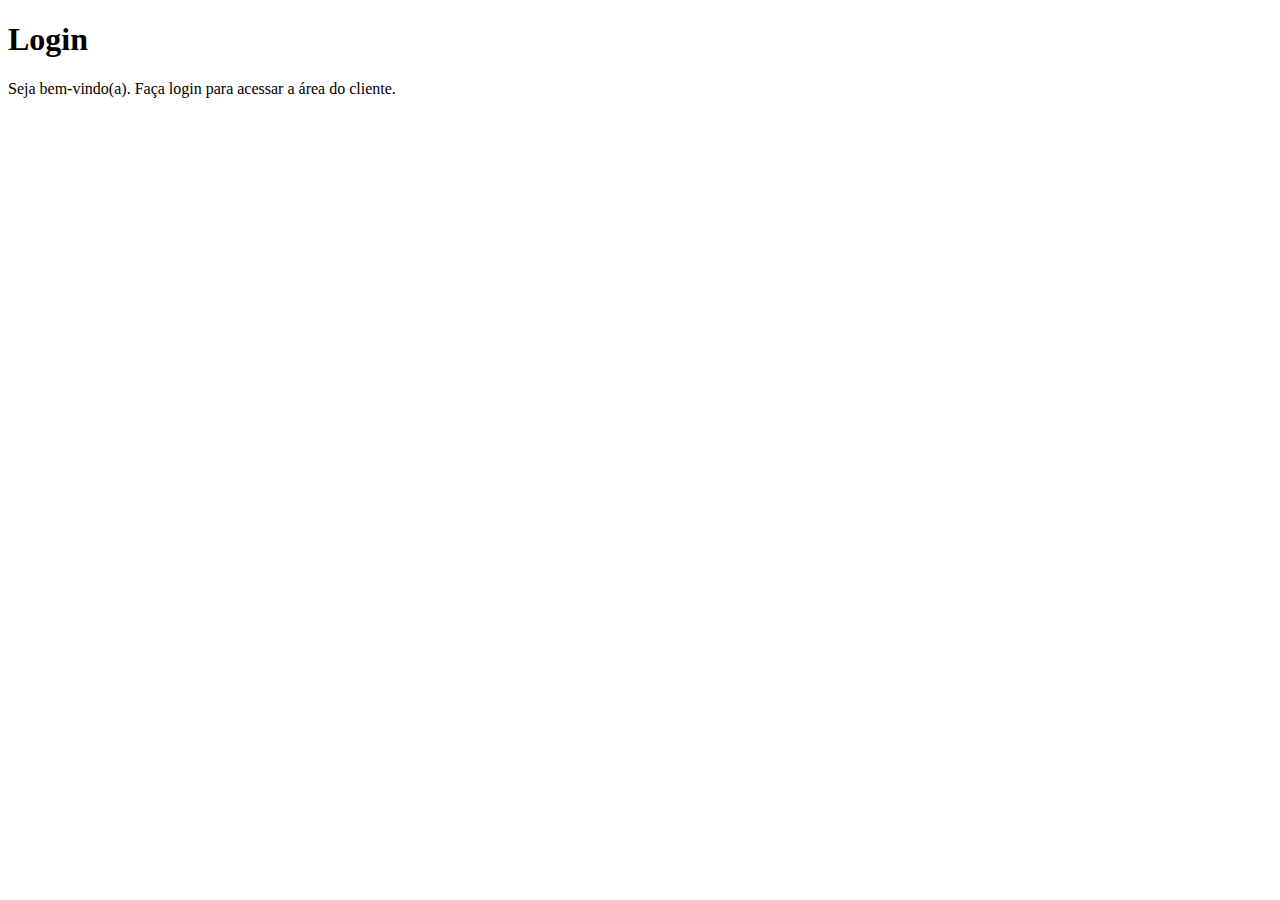
==== index.html @ 26729f20 "estrutura" ====
<!DOCTYPE html>
<html lang="pt-br">
<head>
    <meta charset="UTF-8">
    <meta name="viewport" content="width=device-width, initial-scale=1.0">
    <link rel="stylesheet" href="estilos/style.css">
    <title>Document</title>
</head>
<body>
    <main>
        <section id="login">
            <div id="imagem">

            </div>
            <div id="formulario">
                <h1>Login</h1>
                <p>Seja bem-vindo(a). Faça login para acessar a área do cliente.</p>
                <form action="login.php" method="post"></form>
            </div>
        </section>
    </main>
    
</body>
</html>
---- estilos/style.css ----
@charset "UTF-8";
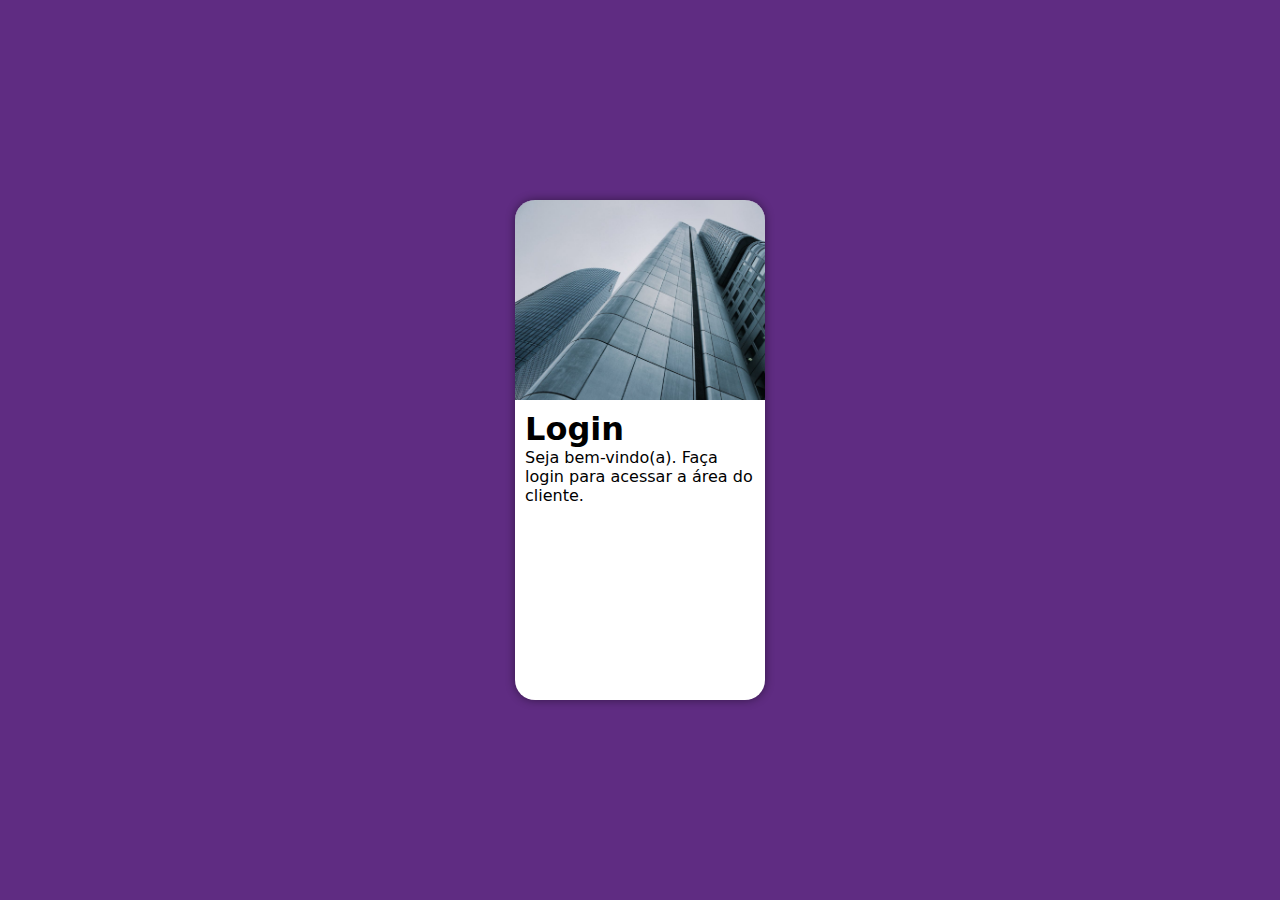
==== commit 291d55ac: "ok" ====
--- a/index.html
+++ b/index.html
@@ -4,13 +4,14 @@
     <meta charset="UTF-8">
     <meta name="viewport" content="width=device-width, initial-scale=1.0">
     <link rel="stylesheet" href="estilos/style.css">
+    <link rel="stylesheet" href="estilos/media-query.css">
     <title>Document</title>
 </head>
 <body>
     <main>
         <section id="login">
             <div id="imagem">
-
+                 
             </div>
             <div id="formulario">
                 <h1>Login</h1>
--- a/estilos/style.css
+++ b/estilos/style.css
@@ -1 +1,54 @@
-@charset "UTF-8";+@charset "UTF-8";
+
+/*
+cores
+verde: #49a09d
+lilás:#5f2c82
+
+*/
+
+* {
+    font-family: system-ui, -apple-system, BlinkMacSystemFont, 'Segoe UI', Roboto, Oxygen, Ubuntu, Cantarell, 'Open Sans', 'Helvetica Neue', sans-serif;
+    padding: 0px;
+    margin: 0px;
+    box-sizing: border-box;
+}
+
+body,html {
+    background-color: #5f2c82;
+    height: 100vh;
+    width: 100vw;
+}
+
+main {
+    position: relative;
+    height: 100vh;
+    width: 100vw;
+}
+
+section#login{
+    position: absolute;
+    top: 50%;
+    left: 50%;
+    transform: translate(-50%, -50%);
+    overflow: hidden;
+    background-color: white;
+    width: 250px;
+    height: 500px;
+    border-radius: 20px;
+    box-shadow: 0px 0px 10px rgba(0, 0, 0, 0.450);
+}
+
+
+section#login > div#imagem {
+    display: block;
+    background: #5f2c82 url(../imagens/metal.jpg) no-repeat;
+    background-size: cover;
+    background-position: left bottom;
+    height: 200px;
+}
+
+section#login > div#formulario {
+    display: block;
+    padding: 10px;
+}--- a/estilos/media-query.css
+++ b/estilos/media-query.css
@@ -0,0 +1 @@
+@charset "UTF-8";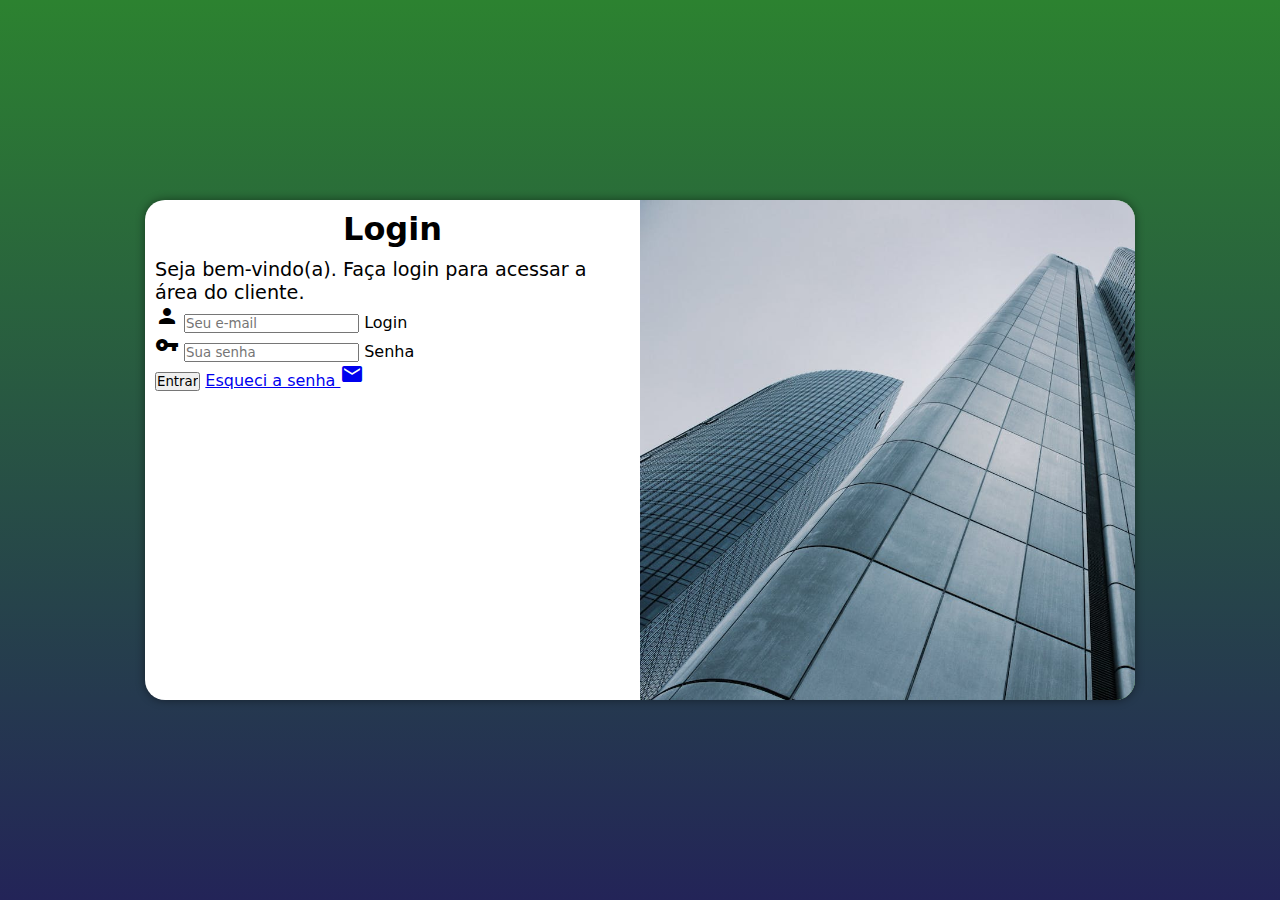
==== commit 9f0e8bae: "adicionado formulário" ====
--- a/index.html
+++ b/index.html
@@ -3,6 +3,7 @@
 <head>
     <meta charset="UTF-8">
     <meta name="viewport" content="width=device-width, initial-scale=1.0">
+    <link href="https://fonts.googleapis.com/icon?family=Material+Icons"  rel="stylesheet">
     <link rel="stylesheet" href="estilos/style.css">
     <link rel="stylesheet" href="estilos/media-query.css">
     <title>Document</title>
@@ -16,7 +17,22 @@
             <div id="formulario">
                 <h1>Login</h1>
                 <p>Seja bem-vindo(a). Faça login para acessar a área do cliente.</p>
-                <form action="login.php" method="post"></form>
+                <form action="login.php" method="post" autocomplete="on">
+                    <div class="campo">
+                        <i class="material-icons">person</i>
+                        <input type="email" name="login" id="ilogin" placeholder="Seu e-mail" autocomplete="email" required maxlength="40">
+                        <label for="ilogin">Login</label>
+                    </div>
+                    <div class="campo">
+                        <i class="material-icons">vpn_key</i>
+                        <input type="password" name="senha" id="isenha" placeholder="Sua senha" autocomplete="current-password" required minlength="8" maxlength="20">
+                        <label for="isenha">Senha</label>
+                    </div>
+                    <input type="submit" value="Entrar">
+                    <a href="esqueci.html">
+                        Esqueci a senha <i class="material-icons">mail</i>
+                    </a>
+                </form>
             </div>
         </section>
     </main>
--- a/estilos/style.css
+++ b/estilos/style.css
@@ -1,11 +1,5 @@
 @charset "UTF-8";
 
-/*
-cores
-verde: #49a09d
-lilás:#5f2c82
-
-*/
 
 * {
     font-family: system-ui, -apple-system, BlinkMacSystemFont, 'Segoe UI', Roboto, Oxygen, Ubuntu, Cantarell, 'Open Sans', 'Helvetica Neue', sans-serif;
@@ -15,7 +9,7 @@
 }
 
 body,html {
-    background-color: #5f2c82;
+    background-color: #2c8230;
     height: 100vh;
     width: 100vw;
 }
@@ -37,12 +31,15 @@
     height: 500px;
     border-radius: 20px;
     box-shadow: 0px 0px 10px rgba(0, 0, 0, 0.450);
+
+    transition: width .3s, height .3s;
+    transition-timing-function: ease;
 }
 
 
 section#login > div#imagem {
     display: block;
-    background: #5f2c82 url(../imagens/metal.jpg) no-repeat;
+    background: #2c8230 url(../imagens/metal.jpg) no-repeat;
     background-size: cover;
     background-position: left bottom;
     height: 200px;
@@ -51,4 +48,12 @@
 section#login > div#formulario {
     display: block;
     padding: 10px;
+}
+
+div#formulario > h1 {
+    text-align: center;
+    margin-bottom: 10px;
+}
+div#formulario > p {
+    font-size: 0.8em;
 }--- a/estilos/media-query.css
+++ b/estilos/media-query.css
@@ -1 +1,51 @@
-@charset "UTF-8";+@charset "UTF-8";
+
+
+
+@media screen and (min-width: 768px) and (max-width: 992px) {
+    
+    body {
+        background-image: linear-gradient(to top,#232458, #2c8230 );
+    }
+    
+    section#login{
+        width: 90vw;
+    }
+    section#login > div#imagem {
+        float: left;
+        width: 30%;
+        height: 100%;
+    }
+    
+    section#login > div#formulario{
+        float: right;
+        width: 70%;
+    }
+}
+
+@media screen and (min-width: 992px) {
+
+    body {
+        background-image: linear-gradient(to top,#232458, #2c8230 );
+    }
+
+    section#login {
+        width: 990px;
+    }
+    section#login > div#imagem {
+        float: right;
+        width: 50%;
+        height: 100%;
+    }  
+
+    section#login > div#formulario {
+        float: left;
+        width: 50%;
+    }
+    div#formulario > h1 {
+        font-size: 2em;
+    }
+    div#formulario > p {
+        font-size: 1.2em;
+    }
+}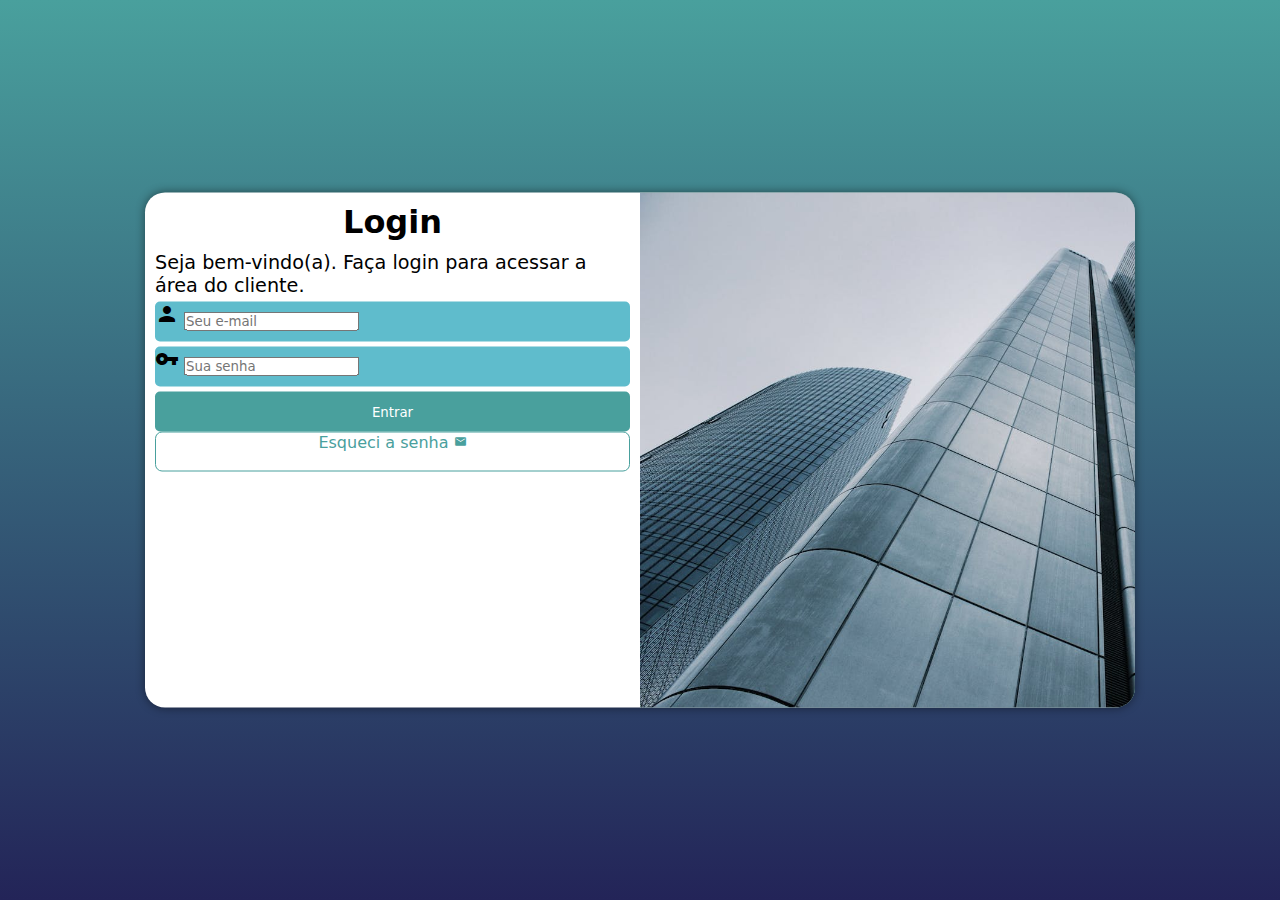
==== commit 8088b329: "quase pronto" ====
--- a/index.html
+++ b/index.html
@@ -29,7 +29,7 @@
                         <label for="isenha">Senha</label>
                     </div>
                     <input type="submit" value="Entrar">
-                    <a href="esqueci.html">
+                    <a href="esqueci.html" class="botao">
                         Esqueci a senha <i class="material-icons">mail</i>
                     </a>
                 </form>
--- a/estilos/style.css
+++ b/estilos/style.css
@@ -9,7 +9,7 @@
 }
 
 body,html {
-    background-color: #2c8230;
+    background-color: #357573;
     height: 100vh;
     width: 100vw;
 }
@@ -28,7 +28,7 @@
     overflow: hidden;
     background-color: white;
     width: 250px;
-    height: 500px;
+    height: 515px;
     border-radius: 20px;
     box-shadow: 0px 0px 10px rgba(0, 0, 0, 0.450);
 
@@ -39,7 +39,7 @@
 
 section#login > div#imagem {
     display: block;
-    background: #2c8230 url(../imagens/metal.jpg) no-repeat;
+    background: #357573 url(../imagens/metal.jpg) no-repeat;
     background-size: cover;
     background-position: left bottom;
     height: 200px;
@@ -56,4 +56,51 @@
 }
 div#formulario > p {
     font-size: 0.8em;
+}
+
+form > div.campo {
+    background-color: #5fbccc;
+    display: block;
+    width: 100%;
+    height: 40px;
+    border-radius: 5px;
+    margin: 5px 0px;
+}
+div.campo > label {
+    display: none;
+}
+form > input[type=submit] {
+    display: block;
+    font: 1em;
+    width: 100%;
+    height: 40px;
+    background-color: #49a09d;
+    color: white;
+    border: none;
+    border-radius: 5px;
+}
+
+form > input[type=submit]:hover {
+    background-color: #40817f;
+}
+
+form > a.botao{
+    display: block;
+    text-align: center;
+    font: 1em;
+    width: 100%;
+    height: 40px;
+    background-color: white;
+    color: #49a09d;
+    border: 1px solid #49a09d;
+    border-radius: 7px;
+    text-decoration: none;
+}
+
+form > a.botao:hover{
+    background-color: #6be0dc;
+}
+
+form > a.botao > i {
+    font-size: 0.8em;
 }--- a/estilos/media-query.css
+++ b/estilos/media-query.css
@@ -5,7 +5,7 @@
 @media screen and (min-width: 768px) and (max-width: 992px) {
     
     body {
-        background-image: linear-gradient(to top,#232458, #2c8230 );
+        background-image: linear-gradient(to top,#232458, #357573 );
     }
     
     section#login{
@@ -26,7 +26,7 @@
 @media screen and (min-width: 992px) {
 
     body {
-        background-image: linear-gradient(to top,#232458, #2c8230 );
+        background-image: linear-gradient(to top,#232458, #49a09d );
     }
 
     section#login {
